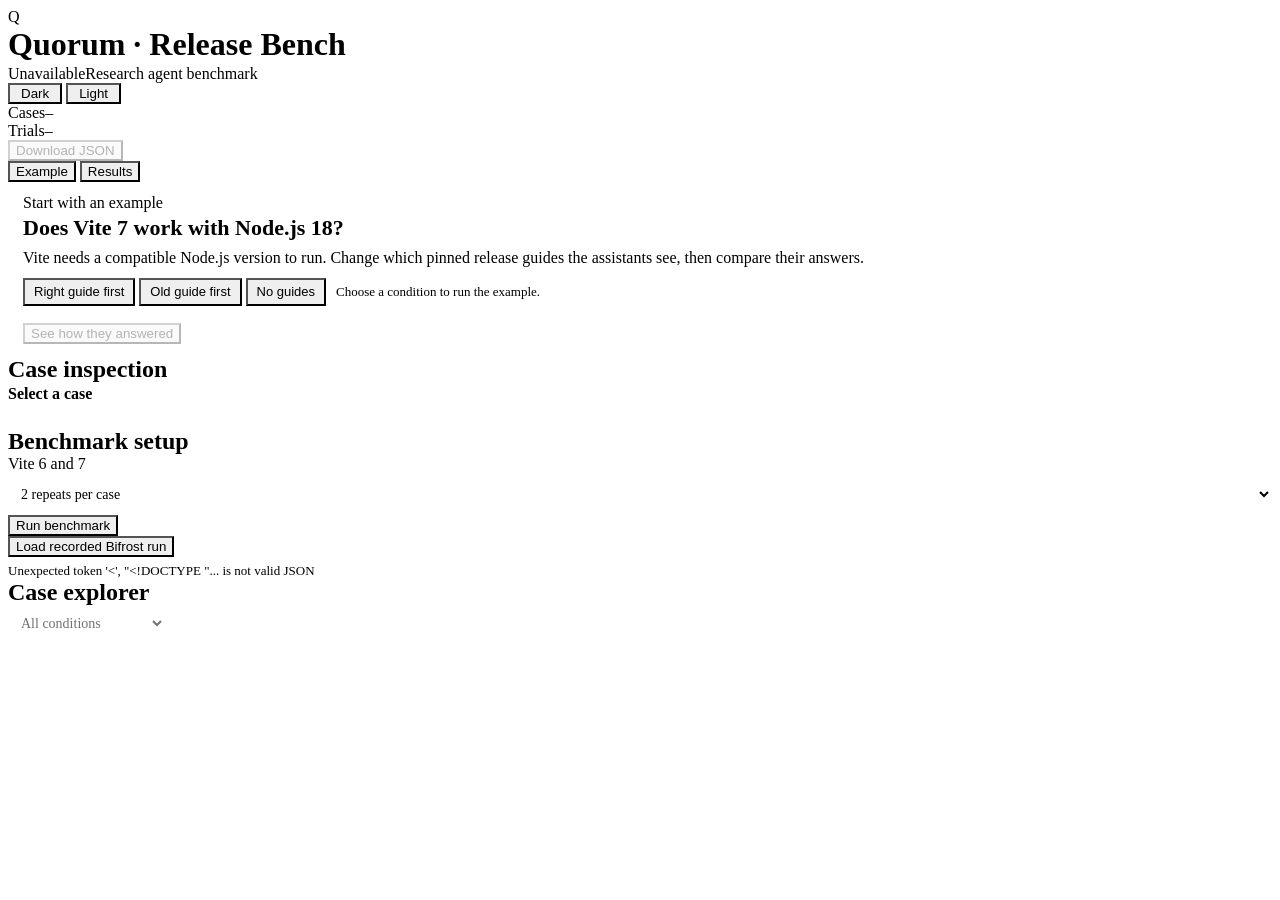
==== lab/web/benchmark/index.html @ ce7cecfd "Add live Release Bench dashboard" ====
<!doctype html>
<html lang="en" data-look="studio">
<head>
  <meta charset="utf-8">
  <meta name="viewport" content="width=device-width, initial-scale=1">
  <meta name="description" content="Compare research agents on reproducible release-compatibility tasks.">
  <meta name="theme-color" content="#eef0f3">
  <title>Release Bench · Quorum</title>
  <link rel="icon" href="data:,">
  <script>
    try {
      if (localStorage.getItem("release-bench-theme") === "dark") {
        delete document.documentElement.dataset.look;
        document.querySelector('meta[name="theme-color"]').content = "#0a0e16";
      }
    } catch {
      // The default Studio look also works without browser storage.
    }
  </script>
  <link rel="stylesheet" href="device/styles.css">
  <link rel="stylesheet" href="device/looks/studio.css">
  <link rel="stylesheet" href="style.css">
  <script src="app.js" type="module"></script>
</head>
<body class="release-bench">
  <a class="skip" href="#main">Skip to workspace</a>
  <div class="device-app">
    <header class="top">
      <div class="brand">
        <div class="mark" aria-hidden="true"><span>Q</span></div>
        <div class="brand-text">
          <h1 class="device-name"><b>Quorum</b><span> · Release Bench</span></h1>
          <p class="device-sub"><span id="run-kind" class="live connecting">Loading</span><span class="node-kind">Research agent benchmark</span></p>
        </div>
      </div>
      <div class="view-toggle theme-toggle" role="group" aria-label="Color theme">
        <button type="button" data-theme="dark" aria-pressed="false">Dark</button>
        <button class="on" type="button" data-theme="light" aria-pressed="true">Light</button>
      </div>
      <div class="stats" aria-label="Benchmark totals">
        <div class="stat outbox"><span class="k">Cases</span><span id="total-cases" class="v">–</span></div>
        <div class="stat outbox"><span class="k">Trials</span><span id="total-trials" class="v">–</span></div>
      </div>
      <button id="export" class="btn ghost" type="button" disabled>Download JSON</button>
    </header>

    <main id="main" class="grid" tabindex="-1">
      <div class="cloud-wrap overview">
        <div class="view-toggle" role="group" aria-label="Benchmark view">
          <button id="view-example" class="on" type="button" aria-controls="example" aria-pressed="true">Example</button>
          <button id="view-results" type="button" aria-controls="comparison" aria-pressed="false">Results</button>
        </div>

        <section id="example" class="example" aria-labelledby="example-title">
          <div class="cloud-head">
            <p class="cloud-title">Start with an example</p>
            <h2 id="example-title">Does Vite 7 work with Node.js 18?</h2>
            <p class="example-intro">Vite needs a compatible Node.js version to run. Change which pinned release guides the assistants see, then compare their answers.</p>
          </div>
          <div class="example-replay">
            <div class="view-toggle evidence-toggle" role="group" aria-label="Replay with different evidence">
              <button type="button" data-condition="normal" aria-pressed="false">Right guide first</button>
              <button class="on" type="button" data-condition="older result first" aria-pressed="true">Old guide first</button>
              <button type="button" data-condition="source outage" aria-pressed="false">No guides</button>
            </div>
            <p id="example-status" class="metadata example-status" role="status">Loading the recorded example…</p>
          </div>
          <div id="example-results" class="example-results" aria-busy="false"></div>
          <button id="inspect-example" class="btn primary" type="button" disabled>See how they answered</button>
        </section>

        <section id="comparison" aria-labelledby="comparison-title" hidden>
          <div class="cloud-head">
            <h2 id="comparison-title" class="cloud-title">How each assistant scored</h2>
            <p id="report-meta" class="cloud-subtitle"></p>
          </div>
          <div id="agents" class="agent-grid"></div>
          <details id="methodology" class="methodology">
            <summary>Benchmark methodology</summary>
            <dl id="protocol"></dl>
          </details>
        </section>
      </div>

      <section id="inspector" class="panel assistant inspector" aria-labelledby="inspector-title" tabindex="-1">
        <div class="panel-head"><h2 id="inspector-title">Case inspection</h2><span id="case-condition" class="panel-note"></span></div>
        <div class="inspector-head">
          <div>
            <h3 id="case-title">Select a case</h3>
            <p id="case-expected" class="metadata"></p>
          </div>
          <label id="repeat-picker" class="filter" for="trial" hidden>Trial
            <select id="trial" aria-label="Trial to inspect"></select>
          </label>
        </div>
        <div id="trace-output" class="answer">
          <div id="traces" class="trace-grid"></div>
        </div>
      </section>

      <div class="side">
        <section class="panel capture setup" aria-labelledby="setup-title">
          <div class="panel-head"><h2 id="setup-title">Benchmark setup</h2><span id="model-status" class="panel-note">Vite 6 and 7</span></div>
          <form id="run-form">
            <div class="repeat-field">
              <label for="repeats" class="sr-only">Repeats per case</label>
              <select id="repeats" name="repeats">
                <option value="1">1 repeat per case</option>
                <option value="2" selected>2 repeats per case</option>
                <option value="3">3 repeats per case</option>
                <option value="4">4 repeats per case</option>
                <option value="5">5 repeats per case</option>
              </select>
            </div>
            <button id="run" class="btn primary" type="submit">Run benchmark</button>
          </form>
          <div class="suggestions">
            <button id="recorded" type="button">Load recorded Bifrost run</button>
          </div>
          <p id="status" class="feedback" role="status">Loading recorded run…</p>
        </section>

        <section id="cases" class="panel activity case-list" aria-labelledby="cases-title">
          <div class="panel-head"><h2 id="cases-title">Case explorer</h2><span id="case-count" class="panel-note"></span></div>
          <label class="sr-only" for="condition">Condition</label>
          <select id="condition" disabled>
            <option value="all">All conditions</option>
            <option value="older result first">Older result first</option>
            <option value="older source timeout">Older source timeout</option>
            <option value="source outage">Source outage</option>
            <option value="normal">Normal</option>
          </select>
          <div id="case-list" class="inbox"></div>
        </section>
      </div>
    </main>
  </div>
</body>
</html>
---- lab/web/benchmark/style.css ----
/* The device stylesheets supply the grid, typography, palette, and components. */
.release-bench {
  color-scheme: dark;
  --select-surface: rgba(8,11,18,.75);
  --failure-ink: #ff8a8a;
  --condition-ink: #ffc766;
}
[data-look="studio"] .release-bench {
  color-scheme: light;
  --select-surface: var(--surface);
  --failure-ink: var(--red);
  --condition-ink: var(--amber-ink);
}
.release-bench [hidden] { display: none !important; }
.release-bench :is(h1, h2, h3, p, dl) { margin: 0; }
.release-bench :focus-visible { outline: 2px solid var(--indigo); outline-offset: 2px; }
.release-bench :is(.cloud-wrap, .panel, .answer, .btn, .stat, .view-toggle, .view-toggle button,
                    .mail, .suggestions button, .pill, select) { border-radius: 0; }
.release-bench a { color: var(--indigo); text-underline-offset: .2em; }
.release-bench .sr-only, .release-bench .skip:not(:focus) { position: absolute; clip-path: inset(50%); width: 1px; height: 1px; overflow: hidden; white-space: nowrap; }
.release-bench .skip:focus { position: absolute; z-index: 6; top: 6px; left: 12px; padding: 6px 12px; background: var(--card-2); }
.release-bench .device-sub { margin-top: 2px; }
.release-bench .device-sub .node-kind { color: var(--sub); }
.release-bench .theme-toggle { position: static; flex: none; }
.release-bench .theme-toggle button { padding-inline: 11px; }

.overview { overflow: auto; }
.overview > .view-toggle { z-index: 1; }
.overview > section { padding: 12px 15px; }
.overview .cloud-head { position: static; padding-right: 159px; pointer-events: auto; }
.overview .cloud-subtitle { margin-top: 2px; color: var(--sub); }
.example #example-title { margin-top: 3px; font-size: 22px; line-height: 1.2; }
.example .example-intro { margin-top: 5px; color: var(--sub); line-height: 1.45; }
.example-replay { display: flex; align-items: center; gap: 5px 10px; flex-wrap: wrap; margin-top: 8px; }
.overview .evidence-toggle { position: static; flex-wrap: wrap; }
.evidence-toggle button { height: 28px; padding-inline: 9px; font-size: 13px; }
.example-status.error { color: var(--failure-ink); }
.example-results, .agent-grid { display: grid; gap: 8px; margin-top: 9px; }
.example-results { position: relative; grid-template-columns: repeat(auto-fit, minmax(min(100%, 14rem), 1fr)); margin-bottom: 8px; }
.agent-grid { grid-template-columns: repeat(auto-fit, minmax(min(100%, 12rem), 1fr)); }
.example-card { display: flex; flex-direction: column; gap: 4px; min-width: 0; padding: 9px 12px; }
.example-card.correct { border-color: color-mix(in srgb, var(--green) 42%, transparent); }
.example-card h3, .agent-card h3, .trace-card h3 { font-size: 14px; line-height: 1.35; overflow-wrap: anywhere; }
.example-answer { font-size: 17px; font-weight: 650; }
.example-reason { color: var(--sub); font-size: 14px; }
.example-source { margin-top: auto; padding-top: 5px; border-top: 1px solid var(--line); }
.example-source a { font-size: 13px; }
.example-source blockquote { margin: 3px 0 0; color: var(--sub); font-size: 13px; line-height: 1.35; }
.example-card .model-usage { margin-top: auto; color: var(--sub); font-size: 13px; }
.agent-card { min-width: 0; padding: 9px 10px; }
.score-line { display: flex; align-items: baseline; flex-wrap: wrap; gap: 3px 8px; margin-top: 4px; }
.pass-rate { font: 700 20px/1.4 var(--mono); }
.score-note, .metadata { color: var(--sub); font-size: 13px; }
progress { width: 100%; height: 4px; margin-block: 4px 6px; accent-color: var(--green); }
.metrics { display: grid; grid-template-columns: repeat(3, minmax(0, 1fr)); gap: 4px 8px; }
.metrics dt { color: var(--sub); font-size: 12px; }
.metrics dd { margin: 2px 0 0; font: 600 13px/1.3 var(--mono); overflow-wrap: anywhere; }
.methodology { margin-top: 9px; color: var(--sub); }
.methodology summary { cursor: pointer; font-weight: 600; }
.methodology dt { color: var(--text); font-weight: 650; margin-top: 8px; }
.methodology dd { margin: 2px 0 0; }

.release-bench select { min-height: 35px; padding: 5px 9px; border: 1px solid var(--border); background: var(--select-surface); color: var(--text); font: inherit; font-size: 14px; cursor: pointer; }
.release-bench select:disabled, .release-bench .suggestions button:disabled { opacity: .55; cursor: default; }
.repeat-field { flex: 1 1 auto; min-width: 0; }
.repeat-field select { width: 100%; min-height: 42px; }
.setup .suggestions { margin-bottom: 0; }
.feedback:not(:empty) { margin-top: 6px; color: var(--sub); font-size: 13px; }
.feedback.error { color: var(--failure-ink); }
.case-list > select { margin-bottom: 7px; }
.case-list .inbox { flex: 1; min-height: 0; max-height: none; }
.case-row { display: grid; gap: 2px; width: 100%; padding: 6px 8px; text-align: left; cursor: pointer; }
.case-row:hover { border-color: var(--border); }
.case-row[aria-pressed="true"] { border-color: var(--indigo); }
.case-row:focus-visible { outline-offset: -3px; }
.case-name { font-size: 13.5px; font-weight: 600; }
.case-meta { display: flex; flex-wrap: wrap; gap: 1px 9px; color: var(--sub); font-size: 12.5px; }
.case-meta .condition { color: var(--condition-ink); }
.case-empty { padding: 6px; color: var(--sub); }

.inspector-head { display: flex; justify-content: space-between; align-items: start; flex-wrap: wrap; gap: 6px 10px; padding-bottom: 8px; }
.inspector-head h3 { font-size: 16px; line-height: 1.35; }
.inspector-head .filter { display: flex; align-items: center; gap: 6px; color: var(--sub); font-size: 13px; }
#trace-output { padding: 8px 10px; }
.trace-grid { display: grid; grid-template-columns: repeat(auto-fit, minmax(min(100%, 9.5rem), 1fr)); gap: 10px; }
.trace-card { min-width: 0; }
.trace-card + .trace-card { border-left: 1px solid var(--line); padding-left: 10px; }
.trace-title-row { display: flex; justify-content: space-between; align-items: start; gap: 5px; }
.trace-title-row .pill { flex-shrink: 0; }
.trace-title-row .passed { --c: var(--green-ink, var(--green)); }
.trace-title-row .failed { --c: var(--failure-ink); }
.trace-card .trace-answer { margin-block: 4px 6px; font-size: 13px; color: var(--sub); }
.trace-card .metrics { padding-bottom: 7px; border-bottom: 1px solid var(--line); }
.trace-card .metrics > div:last-child { grid-column: span 2; }
.trace.feed { padding-top: 5px; overflow: visible; }
.trace.feed li { --c: var(--indigo); display: grid; grid-template-columns: .9rem minmax(0, 1fr); gap: 5px; padding: 4px 0 4px 6px; }
.trace.feed li > span { color: var(--sub); font: 12px var(--mono); }
.trace-step strong { display: block; font-size: 13px; line-height: 1.35; }
.trace-step p, .trace-step a { font-size: 13px; line-height: 1.4; overflow-wrap: anywhere; }
.trace-step p { color: var(--sub); margin-top: 2px; }
.trace-step .request-id { font-family: var(--mono); }
.trace-step a { display: block; margin-top: 3px; }

@media (prefers-reduced-motion: no-preference) {
  .overview > section { animation: bench-view-in 180ms ease-out both; }
  .example-card, .agent-card { animation: bench-result-in 300ms cubic-bezier(.18,.8,.25,1) both; }
  .example-card:nth-child(2), .agent-card:nth-child(2) { animation-delay: 55ms; }
  .example-card:nth-child(3), .agent-card:nth-child(3) { animation-delay: 110ms; }
  .example-card .pill { animation: bench-verdict-in 320ms cubic-bezier(.24,1.5,.4,1) 110ms both; }
  .example-card .example-source { animation: bench-view-in 240ms ease-out 140ms both; }
  .trace-card { animation: bench-result-in 210ms ease-out both; }
  .evidence-toggle button { transition: background-color 160ms ease, color 160ms ease, box-shadow 160ms ease; }
  .example-results[aria-busy="true"]::before {
    content: "";
    position: absolute;
    inset: -4px auto auto 0;
    height: 2px;
    width: 100%;
    background: var(--indigo);
    transform-origin: left center;
    animation: bench-replay-progress 850ms ease-in-out infinite;
  }
}

@keyframes bench-view-in { from { opacity: .75; } to { opacity: 1; } }
@keyframes bench-result-in { from { opacity: .4; transform: translateY(6px); } to { opacity: 1; transform: translateY(0); } }
@keyframes bench-verdict-in { from { opacity: .5; transform: scale(.9); } to { opacity: 1; transform: scale(1); } }
@keyframes bench-replay-progress { from { transform: scaleX(.05); } to { transform: scaleX(1); } }

@media (prefers-reduced-motion: reduce) {
  .release-bench :is(.grid, .mail, .btn, .view-toggle button) { animation: none; transition: none; }
  .release-bench .btn:active { transform: none; }
}

@media (max-width: 720px), (max-height: 600px) {
  body.release-bench { overflow: auto; }
  .release-bench .device-app { height: auto; min-height: 100svh; }
  .release-bench main.grid { grid-template: "cloud" auto "ask" auto "side" auto / minmax(0, 1fr); }
  .release-bench #trace-output { max-height: 24rem; }
  .case-list .inbox { max-height: 15rem; }
}

@media (max-width: 640px) {
  .release-bench header.top { flex-wrap: wrap; gap: 6px; padding-inline: 12px; }
  .release-bench header.top .brand { flex-basis: 100%; }
  .release-bench header.top .device-name { white-space: normal; }
  .release-bench header.top .stats { gap: 4px; }
  .release-bench header.top .stat { height: 38px; }
}

@media (max-width: 480px) {
  .overview > .view-toggle { position: relative; top: auto; right: auto; width: fit-content; margin: 12px 12px 0; }
  .overview .cloud-head { padding-right: 0; }
  .example-results, .trace-grid { grid-template-columns: minmax(0, 1fr); }
  .trace-card + .trace-card { border-left: 0; border-top: 1px solid var(--line); padding: 8px 0 0; }
}
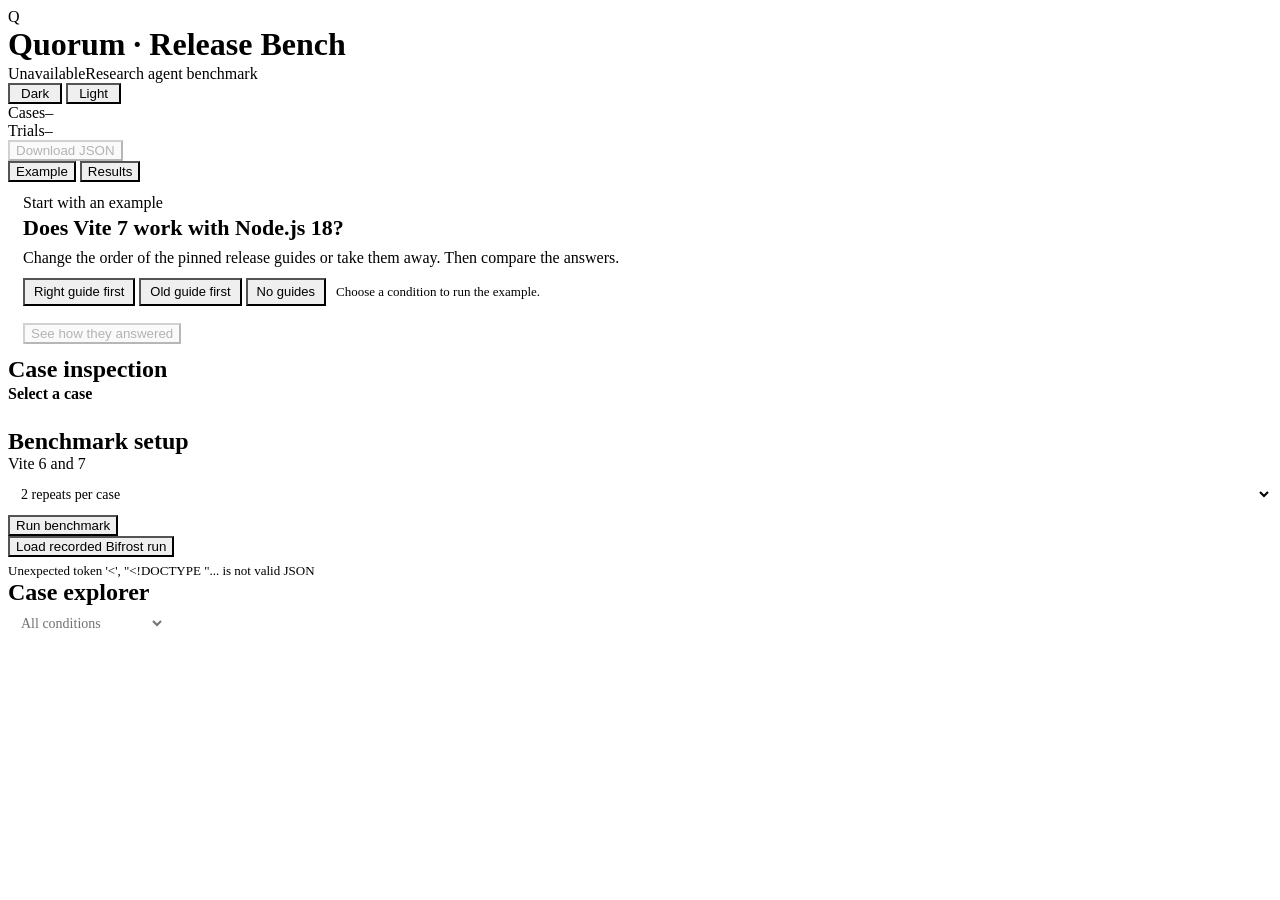
==== commit 2a0f585e: "Compare live Bifrost workflows in Release Bench" ====
--- a/lab/web/benchmark/index.html
+++ b/lab/web/benchmark/index.html
@@ -55,7 +55,7 @@
           <div class="cloud-head">
             <p class="cloud-title">Start with an example</p>
             <h2 id="example-title">Does Vite 7 work with Node.js 18?</h2>
-            <p class="example-intro">Vite needs a compatible Node.js version to run. Change which pinned release guides the assistants see, then compare their answers.</p>
+            <p class="example-intro" id="example-intro">Change the order of the pinned release guides or take them away. Then compare the answers.</p>
           </div>
           <div class="example-replay">
             <div class="view-toggle evidence-toggle" role="group" aria-label="Replay with different evidence">
@@ -74,6 +74,7 @@
             <h2 id="comparison-title" class="cloud-title">How each assistant scored</h2>
             <p id="report-meta" class="cloud-subtitle"></p>
           </div>
+          <div id="failure-breakdown" class="failure-breakdown"></div>
           <div id="agents" class="agent-grid"></div>
           <details id="methodology" class="methodology">
             <summary>Benchmark methodology</summary>
--- a/lab/web/benchmark/style.css
+++ b/lab/web/benchmark/style.css
@@ -47,6 +47,17 @@
 .example-source a { font-size: 13px; }
 .example-source blockquote { margin: 3px 0 0; color: var(--sub); font-size: 13px; line-height: 1.35; }
 .example-card .model-usage { margin-top: auto; color: var(--sub); font-size: 13px; }
+.example-card:has(.model-usage) .example-source { margin-top: 2px; }
+.example-results[aria-busy="true"] > .example-card { opacity: .58; animation: none; }
+.failure-breakdown { overflow-x: auto; margin-top: 10px; }
+.failure-table { width: 100%; border-collapse: collapse; font-size: 13px; text-align: right; }
+.failure-table caption { padding-bottom: 5px; text-align: left; font-weight: 650; }
+.failure-table :is(th, td) { padding: 5px 8px; border-bottom: 1px solid var(--line); }
+.failure-table :is(th, td):first-child { text-align: left; }
+.failure-table thead th { color: var(--sub); font-weight: 600; }
+.failure-table tbody td { font-family: var(--mono); font-variant-numeric: tabular-nums; }
+.failure-value { color: var(--failure-ink); font-weight: 650; }
+.failure-table tbody tr:hover { background: var(--card-2); }
 .agent-card { min-width: 0; padding: 9px 10px; }
 .score-line { display: flex; align-items: baseline; flex-wrap: wrap; gap: 3px 8px; margin-top: 4px; }
 .pass-rate { font: 700 20px/1.4 var(--mono); }
